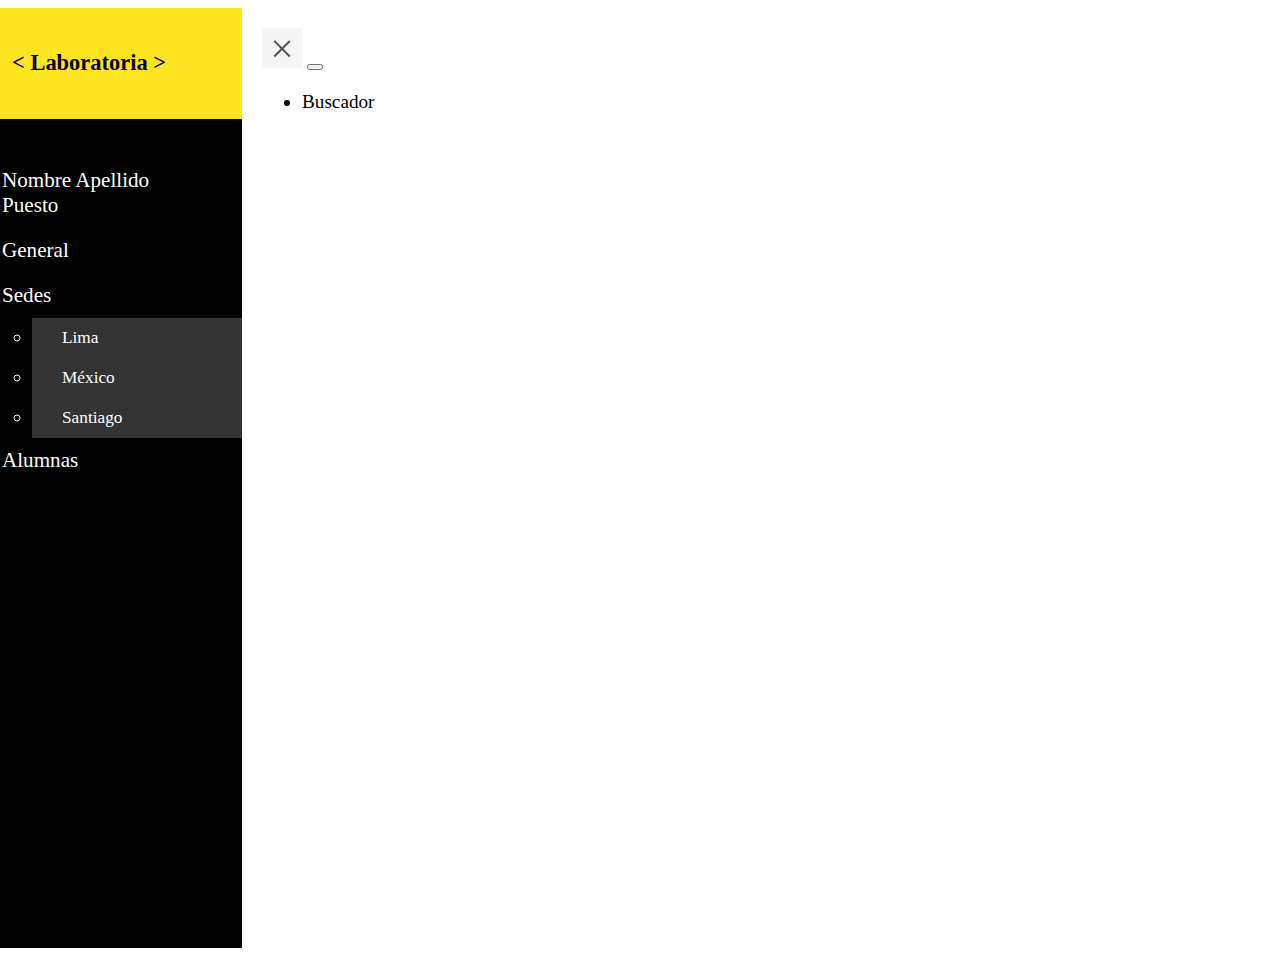
==== src/data.html @ 5e745148 "Merge pull request #10 from gloryarz/master" ====
<html lang="en">
<head>
    <meta charset="UTF-8">
    <meta name="viewport" content="width=device-width, initial-scale=1.0">
    <meta http-equiv="X-UA-Compatible" content="ie=edge">
    <title>Data Dashboard</title>
    <link rel="stylesheet" href="https://stackpath.bootstrapcdn.com/bootstrap/4.1.0/css/bootstrap.min.css" integrity="sha384-9gVQ4dYFwwWSjIDZnLEWnxCjeSWFphJiwGPXr1jddIhOegiu1FwO5qRGvFXOdJZ4" crossorigin="anonymous">
    <meta name="viewport" content="width=device-width, initial-scale=1, shrink-to-fit=no">
    <link rel="stylesheet" href="style.css" />
    <link href="https://fonts.googleapis.com/css?family=Bitter:400,700|Open+Sans:300,400,600" rel="stylesheet">
    <link rel="stylesheet" href="https://use.fontawesome.com/releases/v5.1.0/css/all.css" integrity="sha384-lKuwvrZot6UHsBSfcMvOkWwlCMgc0TaWr+30HWe3a4ltaBwTZhyTEggF5tJv8tbt" crossorigin="anonymous"> 
</head>
<body>
    <main class="container-fluid">
        <section class="marg font"> <!--Barra de Navegación-->
            <div class="wrapper">
                <nav id="sidebar">
                    <div class="sidebar-header">
                        <h3> < Laboratoria > </h3>
                    </div>
                    <ul class="list-unstyled components">
                    <li>
                        <a href="#"><span class="bold"> Nombre Apellido </span> <br> Puesto</a>
                    </li>
                        <li>
                            <a href="#" id="general">General</a>
                        </li>
                        <li class="active">
                            <a href="#homeSubmenu" data-toggle="collapse" aria-expanded="false" class="dropdown-toggle">Sedes</a>
                            <ul class="collapse list-unstyled" id="homeSubmenu">
                                <li>
                                    <a href="#" id="lima">Lima</a>
                                </li>
                                <li>
                                    <a href="#" id="mexico">México</a>
                                </li>
                                <li>
                                    <a href="#" id="santiago">Santiago</a>
                                </li>
                            </ul>
                        </li>
                        <li>
                            <a href="#" id="alumnas">Alumnas</a>
                        </li>
                    </ul>
                </nav>
        
                <div id="content">
                    <nav class="navbar navbar-expand-lg navbar-light bg-light">
                        <div class="container-fluid">
                            <button type="button" id="sidebarCollapse" class="navbar-btn">
                                <span></span>
                                <span></span>
                                <span></span>
                            </button>
                            <button class="btn btn-dark d-inline-block d-lg-none ml-auto" type="button" data-toggle="collapse" data-target="#navbarSupportedContent" aria-controls="navbarSupportedContent" aria-expanded="false" aria-label="Toggle navigation">
                                <i class="fas fa-align-justify"></i>
                            </button>
        
                            <div class="collapse navbar-collapse" id="navbarSupportedContent">
                                <ul class="nav navbar-nav ml-auto">
                                    <li class="nav-item active">
                                        <a class="nav-link" href="#">  Buscador </a>
                                    </li>
                                </ul>
                            </div>
                        </div>
                    </nav>
        </section> <!--Barra de Navegación-->
        
    </section><!--Prueba-->

    <section id= "screens" class="">
      <div id="demo"></div>
      <h4></h4>
    </section>

    
    
    </main>
    
    <script src="buttons.js" charset="utf-8"></script>
    <script src="data.js" charset="utf-8"></script>
    <script src="main.js" charset="utf-8"></script>
    <!-- jQuery CDN - Slim version (=without AJAX) -->
    <script src="https://code.jquery.com/jquery-3.3.1.slim.min.js" integrity="sha384-q8i/X+965DzO0rT7abK41JStQIAqVgRVzpbzo5smXKp4YfRvH+8abtTE1Pi6jizo" crossorigin="anonymous"></script>
    <!-- Popper.JS -->
    <script src="https://cdnjs.cloudflare.com/ajax/libs/popper.js/1.14.0/umd/popper.min.js" integrity="sha384-cs/chFZiN24E4KMATLdqdvsezGxaGsi4hLGOzlXwp5UZB1LY//20VyM2taTB4QvJ" crossorigin="anonymous"></script>
    <!-- Bootstrap JS -->
    <script src="https://stackpath.bootstrapcdn.com/bootstrap/4.1.0/js/bootstrap.min.js" integrity="sha384-uefMccjFJAIv6A+rW+L4AHf99KvxDjWSu1z9VI8SKNVmz4sk7buKt/6v9KI65qnm" crossorigin="anonymous"></script>

    <script type="text/javascript">
        $(document).ready(function () {
            $('#sidebarCollapse').on('click', function () {
                $('#sidebar').toggleClass('active');
                $(this).toggleClass('active');
            });
        });
    </script>

</body>
</html>
---- src/style.css ----
/* Colores de Laboratoria
Yellow 255,229,33  /   #FFE521
Pink    255,0,158  /   #FF009E
Green  86,248,154  /   #56F89A
*/

/* Login */
.black{
    color: black;
}

.inputs{
    border: 1px solid gainsboro;
    padding: .3rem;
    border-radius: .4rem;
    margin: 1rem;
}

.nav-bg {
    background-color: #FFE521;
    height: 100vh;
    width: 4.2rem;
    margin-left: -1rem;
}



.none {
    display: none;
}

.size {
    font-size: 2em;
}

/* Menú */
=======
@import "https://fonts.googleapis.com/css?family=Poppins:300,400,500,600,700";
body {
    font-family: 'Open Sans', sans-serif;
    background: #fafafa;
}

.marg{
    margin-left: -1rem;
}

.font{
    font-size: 1.2em;
    font-weight: 300;
}

.bold {
    font-weight: 400;
}

a, a:hover, a:focus {
    color: inherit;
    text-decoration: none;
    transition: all 0.3s;
}
.navbar-btn {
    box-shadow: none;
    outline: none !important;
    border: none;
}
.wrapper {
    display: flex;
    width: 100%;
    align-items: stretch;
    perspective: 1500px;
}
#sidebar {
    min-width: 250px;
    max-width: 250px;
    background: #000000;
    color: #fff;
    transition: all 0.6s cubic-bezier(0.945, 0.020, 0.270, 0.665);
    transform-origin: bottom left;
}

#sidebar.active {
    margin-left: -250px;
    transform: rotateY(100deg);
}

#sidebar .sidebar-header {
    padding: 20px;
    color: #000000;
    background: #ffe521;
}

#sidebar ul.components {
    padding: 20px 0;
    border-bottom: 1px solid #000000;
}

#sidebar ul p {
    color: #fff;
    padding: 10px;
}

#sidebar ul li a {
    padding: 10px;
    font-size: 1.1em;
    display: block;
}
#sidebar ul li a:hover {
    color: #ffa000;
    background: #fff;
}

#sidebar ul li.active > a, a[aria-expanded="true"] {
    color: #fff;
    background: #000000;
}

a[data-toggle="collapse"] {
    position: relative;
}

.dropdown-toggle::after {
    display: block;
    position: absolute;
    top: 50%;
    right: 20px;
    transform: translateY(-50%);
}

ul ul a {
    font-size: 0.9em !important;
    padding-left: 30px !important;
    background: #333333;
}

ul.CTAs {
    padding: 20px;
}

ul.CTAs a {
    text-align: center;
    font-size: 0.9em !important;
    display: block;
    border-radius: 5px;
    margin-bottom: 5px;
}

#content {
    width: 100%;
    padding: 20px;
    min-height: 100vh;
    transition: all 0.3s;
}

#sidebarCollapse {
    width: 40px;
    height: 40px;
    background: #f5f5f5;
    cursor: pointer;
}

#sidebarCollapse span {
    width: 80%;
    height: 2px;
    margin: 0 auto;
    display: block;
    background: #555;
    transition: all 0.8s cubic-bezier(0.810, -0.330, 0.345, 1.375);
    transition-delay: 0.2s;
}

#sidebarCollapse span:first-of-type {
    transform: rotate(45deg) translate(2px, 2px);
}
#sidebarCollapse span:nth-of-type(2) {
    opacity: 0;
}
#sidebarCollapse span:last-of-type {
    transform: rotate(-45deg) translate(1px, -1px);
}


#sidebarCollapse.active span {
    transform: none;
    opacity: 1;
    margin: 5px auto;
}

@media (max-width: 768px) {
    #sidebar {
        margin-left: -250px;
        transform: rotateY(90deg);
    }
    #sidebar.active {
        margin-left: 0;
        transform: none;
    }
    #sidebarCollapse span:first-of-type,
    #sidebarCollapse span:nth-of-type(2),
    #sidebarCollapse span:last-of-type {
        transform: none;
        opacity: 1;
        margin: 5px auto;
    }
    #sidebarCollapse.active span {
        margin: 0 auto;
    }
    #sidebarCollapse.active span:first-of-type {
        transform: rotate(45deg) translate(2px, 2px);
    }
    #sidebarCollapse.active span:nth-of-type(2) {
        opacity: 0;
    }
    #sidebarCollapse.active span:last-of-type {
        transform: rotate(-45deg) translate(1px, -1px);
    }

}
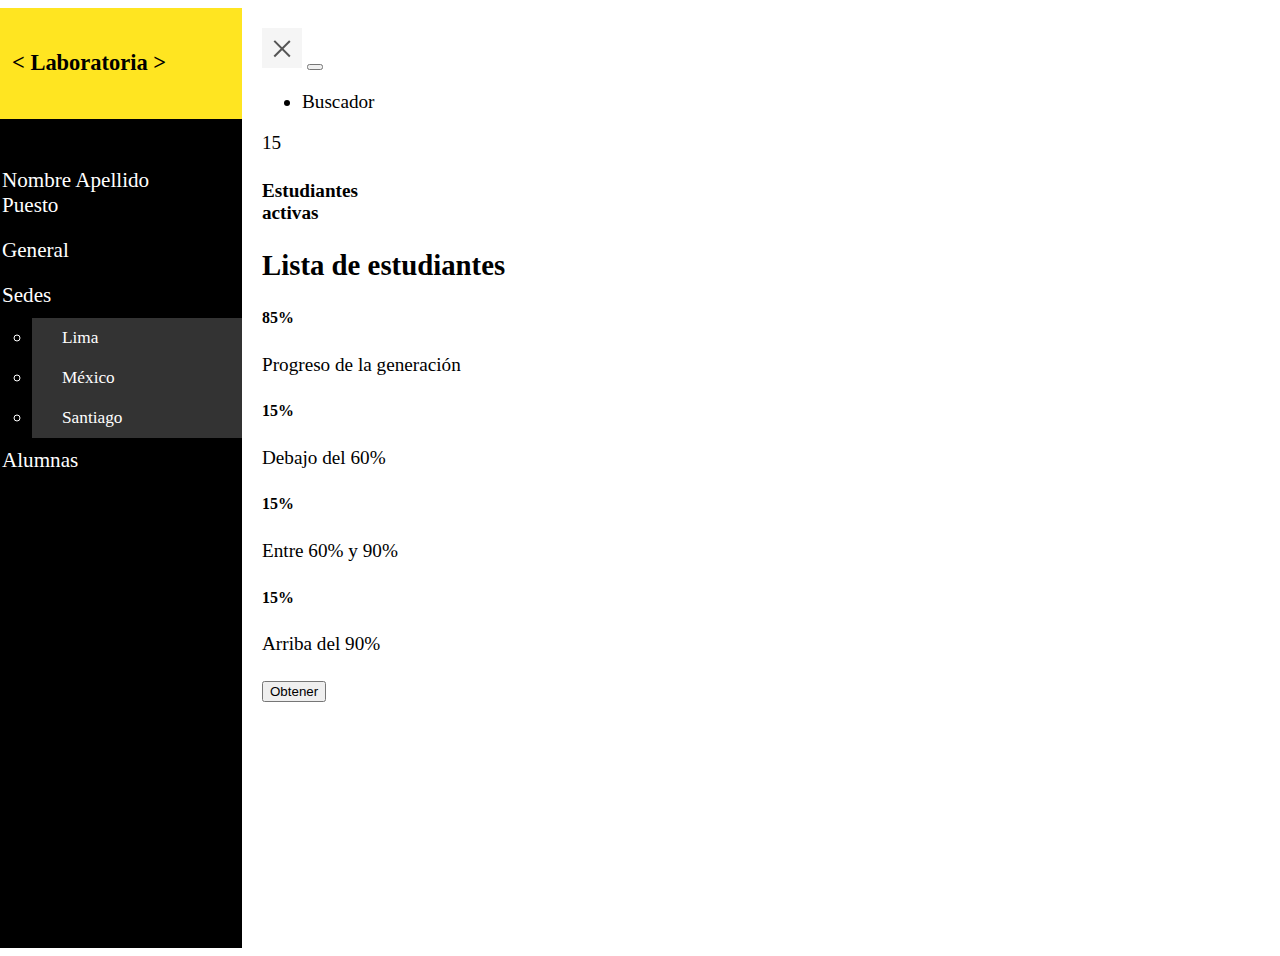
==== commit 24f45c75: "Se agrega primer pantalla" ====
--- a/src/data.html
+++ b/src/data.html
@@ -64,17 +64,42 @@
                                     </li>
                                 </ul>
                             </div>
+                            
                         </div>
                     </nav>
+                   
+                    <section id= "screens" class="jumbotron">
+                        <div class="row">
+                            <div id="demo" class="col-12 col-md-6"><span><p>15</p></span><h4 class="">Estudiantes <br> activas</h4></div>
+                            <div class="col-12 col-md-6"><h2>Lista de estudiantes</h2></div>
+                            <div class="col-12 col-md-3"> <h5>85%</h5><p>Progreso de la generación</p></div>
+                            <div class="col-12 col-md-3"> <h5>15%</h5><p>Debajo del 60%</p></div>
+                            <div class="col-12 col-md-3"> <h5>15%</h5><p>Entre 60% y 90%</p></div>
+                            <div class="col-12 col-md-3"> <h5>15%</h5><p>Arriba del 90%</p></div>
+                        </div>
+
+                        
+
+                        <h4> </h4>
+                      </section>
+
+
+
+                      <div class="container my -5 text-center">
+                        <button class="btn btn-danger w-100" onclick="traer()">Obtener</button>
+                        <div class="mt-5" id="contenido">
+                          <p></p>
+                    
+                        </div>
+                      </div>
         </section> <!--Barra de Navegación-->
         
     </section><!--Prueba-->
 
-    <section id= "screens" class="">
-      <div id="demo"></div>
-      <h4></h4>
-    </section>
+    
 
+     
+      
     
     
     </main>
@@ -98,5 +123,6 @@
         });
     </script>
 
+
 </body>
 </html>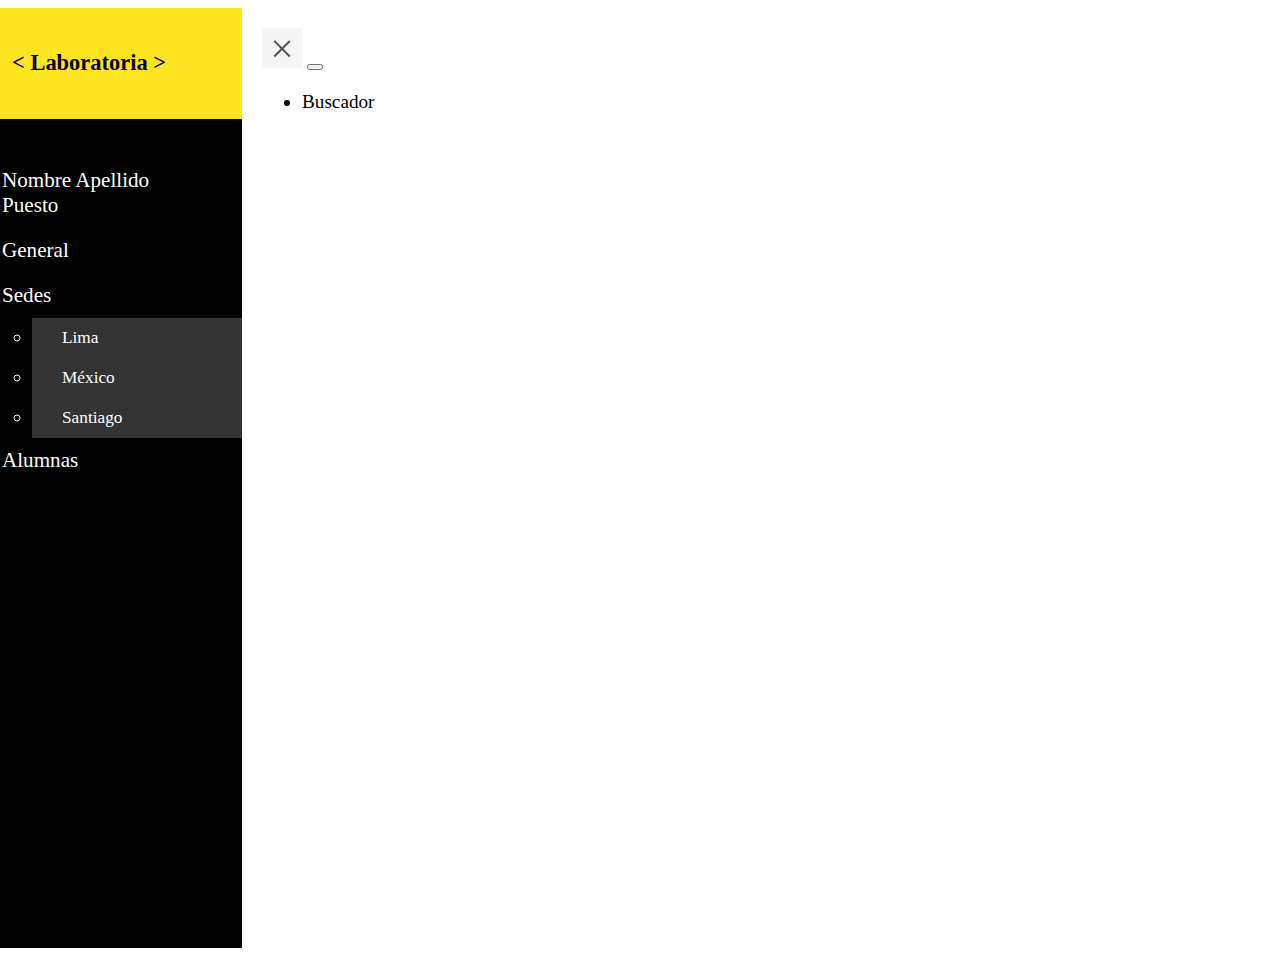
==== commit 977833d9: "Función que obtiene la data del json por objetos" ====
--- a/src/data.html
+++ b/src/data.html
@@ -8,7 +8,7 @@
     <meta name="viewport" content="width=device-width, initial-scale=1, shrink-to-fit=no">
     <link rel="stylesheet" href="style.css" />
     <link href="https://fonts.googleapis.com/css?family=Bitter:400,700|Open+Sans:300,400,600" rel="stylesheet">
-    <link rel="stylesheet" href="https://use.fontawesome.com/releases/v5.1.0/css/all.css" integrity="sha384-lKuwvrZot6UHsBSfcMvOkWwlCMgc0TaWr+30HWe3a4ltaBwTZhyTEggF5tJv8tbt" crossorigin="anonymous"> 
+    <link rel="stylesheet" href="https://use.fontawesome.com/releases/v5.1.0/css/all.css" integrity="sha384-lKuwvrZot6UHsBSfcMvOkWwlCMgc0TaWr+30HWe3a4ltaBwTZhyTEggF5tJv8tbt" crossorigin="anonymous">
 </head>
 <body>
     <main class="container-fluid">
@@ -44,7 +44,7 @@
                         </li>
                     </ul>
                 </nav>
-        
+
                 <div id="content">
                     <nav class="navbar navbar-expand-lg navbar-light bg-light">
                         <div class="container-fluid">
@@ -56,7 +56,7 @@
                             <button class="btn btn-dark d-inline-block d-lg-none ml-auto" type="button" data-toggle="collapse" data-target="#navbarSupportedContent" aria-controls="navbarSupportedContent" aria-expanded="false" aria-label="Toggle navigation">
                                 <i class="fas fa-align-justify"></i>
                             </button>
-        
+
                             <div class="collapse navbar-collapse" id="navbarSupportedContent">
                                 <ul class="nav navbar-nav ml-auto">
                                     <li class="nav-item active">
@@ -64,46 +64,24 @@
                                     </li>
                                 </ul>
                             </div>
-                            
                         </div>
                     </nav>
-                   
-                    <section id= "screens" class="jumbotron">
-                        <div class="row">
-                            <div id="demo" class="col-12 col-md-6"><span><p>15</p></span><h4 class="">Estudiantes <br> activas</h4></div>
-                            <div class="col-12 col-md-6"><h2>Lista de estudiantes</h2></div>
-                            <div class="col-12 col-md-3"> <h5>85%</h5><p>Progreso de la generación</p></div>
-                            <div class="col-12 col-md-3"> <h5>15%</h5><p>Debajo del 60%</p></div>
-                            <div class="col-12 col-md-3"> <h5>15%</h5><p>Entre 60% y 90%</p></div>
-                            <div class="col-12 col-md-3"> <h5>15%</h5><p>Arriba del 90%</p></div>
-                        </div>
+        </section> <!--Barra de Navegación-->
 
-                        
+    </section><!--Prueba-->
 
-                        <h4> </h4>
-                      </section>
+    <section id= "screens" class="">
+      <div id="demo"></div>
+      <h4></h4>
+
+
+    </section>
 
 
 
-                      <div class="container my -5 text-center">
-                        <button class="btn btn-danger w-100" onclick="traer()">Obtener</button>
-                        <div class="mt-5" id="contenido">
-                          <p></p>
-                    
-                        </div>
-                      </div>
-        </section> <!--Barra de Navegación-->
-        
-    </section><!--Prueba-->
 
-    
+    </main>
 
-     
-      
-    
-    
-    </main>
-    
     <script src="buttons.js" charset="utf-8"></script>
     <script src="data.js" charset="utf-8"></script>
     <script src="main.js" charset="utf-8"></script>
@@ -123,6 +101,5 @@
         });
     </script>
 
-
 </body>
-</html>+</html>
--- a/src/style.css
+++ b/src/style.css
@@ -23,8 +23,6 @@
     width: 4.2rem;
     margin-left: -1rem;
 }
-
-
 
 .none {
     display: none;
@@ -217,4 +215,3 @@
     }
 
 }
-
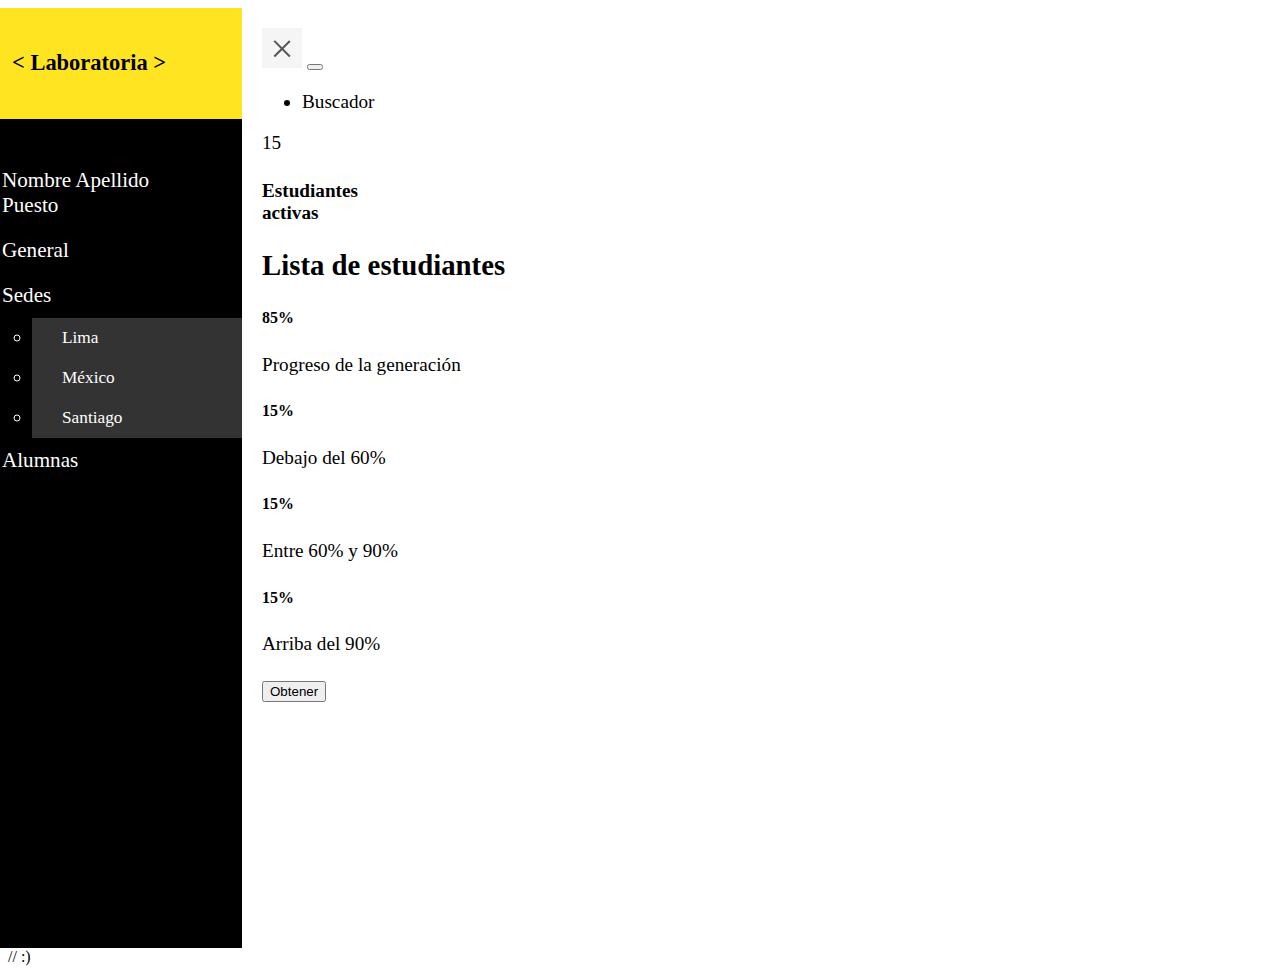
==== commit c90a80ba: "Merge remote-tracking branch 'origin/master' into acomodo git commit -m "merge"" ====
--- a/src/data.html
+++ b/src/data.html
@@ -8,7 +8,7 @@
     <meta name="viewport" content="width=device-width, initial-scale=1, shrink-to-fit=no">
     <link rel="stylesheet" href="style.css" />
     <link href="https://fonts.googleapis.com/css?family=Bitter:400,700|Open+Sans:300,400,600" rel="stylesheet">
-    <link rel="stylesheet" href="https://use.fontawesome.com/releases/v5.1.0/css/all.css" integrity="sha384-lKuwvrZot6UHsBSfcMvOkWwlCMgc0TaWr+30HWe3a4ltaBwTZhyTEggF5tJv8tbt" crossorigin="anonymous">
+    <link rel="stylesheet" href="https://use.fontawesome.com/releases/v5.1.0/css/all.css" integrity="sha384-lKuwvrZot6UHsBSfcMvOkWwlCMgc0TaWr+30HWe3a4ltaBwTZhyTEggF5tJv8tbt" crossorigin="anonymous"> 
 </head>
 <body>
     <main class="container-fluid">
@@ -44,7 +44,7 @@
                         </li>
                     </ul>
                 </nav>
-
+        
                 <div id="content">
                     <nav class="navbar navbar-expand-lg navbar-light bg-light">
                         <div class="container-fluid">
@@ -56,7 +56,7 @@
                             <button class="btn btn-dark d-inline-block d-lg-none ml-auto" type="button" data-toggle="collapse" data-target="#navbarSupportedContent" aria-controls="navbarSupportedContent" aria-expanded="false" aria-label="Toggle navigation">
                                 <i class="fas fa-align-justify"></i>
                             </button>
-
+        
                             <div class="collapse navbar-collapse" id="navbarSupportedContent">
                                 <ul class="nav navbar-nav ml-auto">
                                     <li class="nav-item active">
@@ -64,24 +64,46 @@
                                     </li>
                                 </ul>
                             </div>
+                            
                         </div>
                     </nav>
-        </section> <!--Barra de Navegación-->
+                   
+                    <section id= "screens" class="jumbotron">
+                        <div class="row">
+                            <div id="demo" class="col-12 col-md-6"><span><p>15</p></span><h4 class="">Estudiantes <br> activas</h4></div>
+                            <div class="col-12 col-md-6"><h2>Lista de estudiantes</h2></div>
+                            <div class="col-12 col-md-3"> <h5>85%</h5><p>Progreso de la generación</p></div>
+                            <div class="col-12 col-md-3"> <h5>15%</h5><p>Debajo del 60%</p></div>
+                            <div class="col-12 col-md-3"> <h5>15%</h5><p>Entre 60% y 90%</p></div>
+                            <div class="col-12 col-md-3"> <h5>15%</h5><p>Arriba del 90%</p></div>
+                        </div>
 
-    </section><!--Prueba-->
+                        
 
-    <section id= "screens" class="">
-      <div id="demo"></div>
-      <h4></h4>
-
-
-    </section>
+                        <h4> </h4>
+                      </section>
 
 
 
+                      <div class="container my -5 text-center">
+                        <button class="btn btn-danger w-100" onclick="traer()">Obtener</button>
+                        <div class="mt-5" id="contenido">
+                          <p></p>
+                    
+                        </div>
+                      </div>
+        </section> <!--Barra de Navegación-->
+        
+    </section><!--Prueba-->
 
+    
+
+     
+      
+    
+    
     </main>
-
+    
     <script src="buttons.js" charset="utf-8"></script>
     <script src="data.js" charset="utf-8"></script>
     <script src="main.js" charset="utf-8"></script>
@@ -101,5 +123,8 @@
         });
     </script>
 
+
 </body>
 </html>
+
+// :)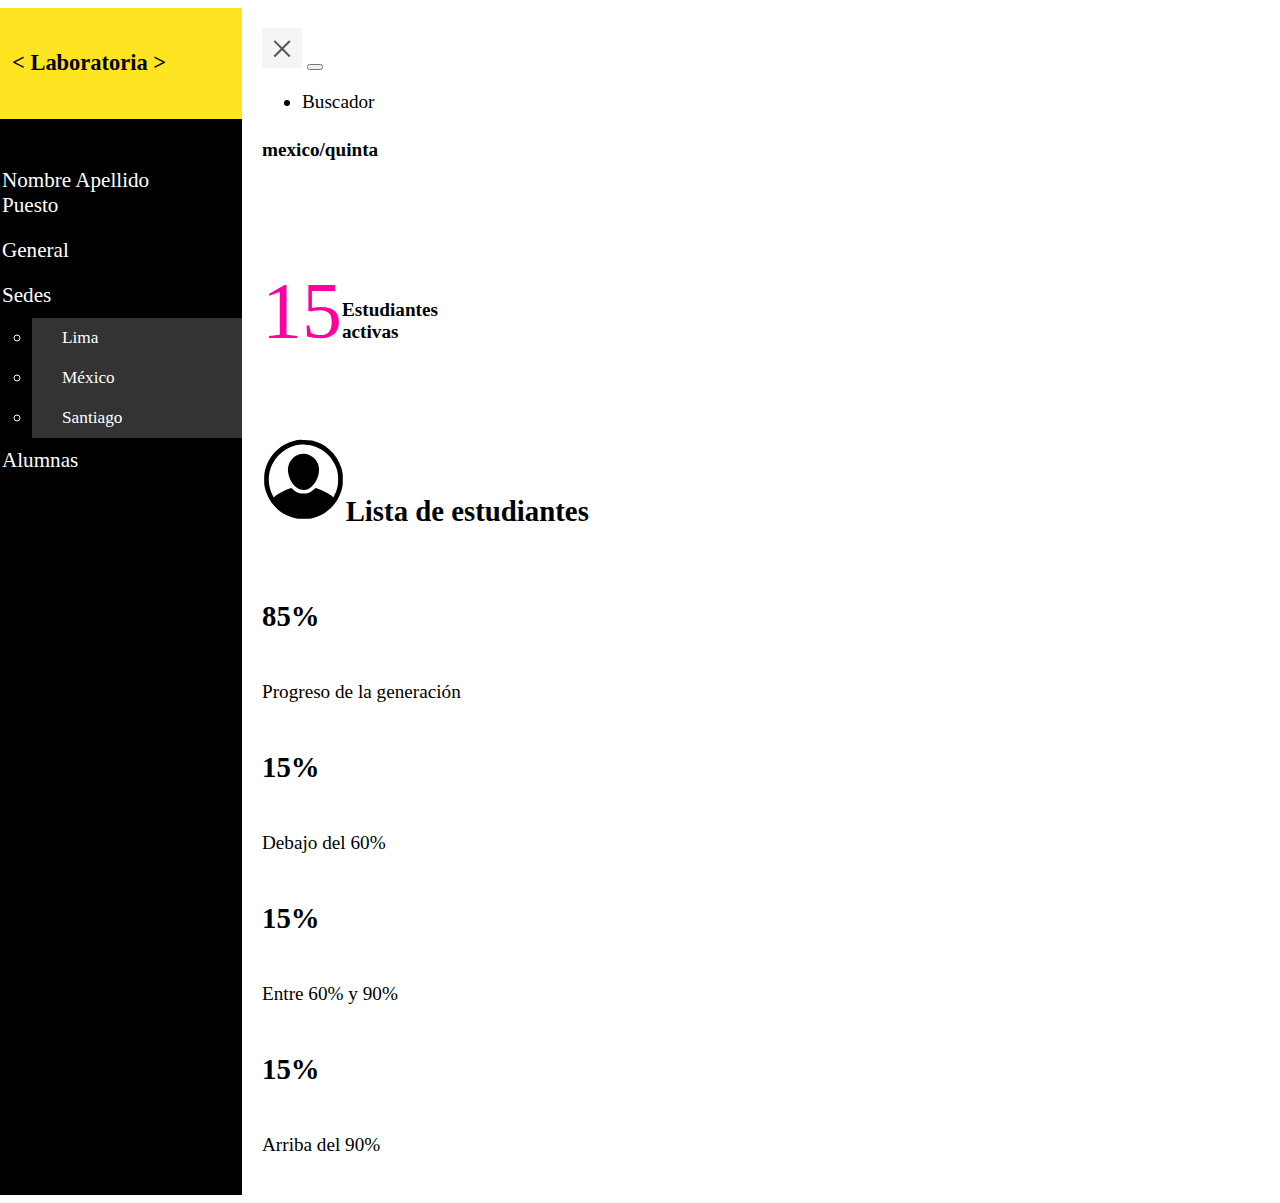
==== commit 1add1dd6: "Imprime con boton alumnas" ====
--- a/src/data.html
+++ b/src/data.html
@@ -40,7 +40,7 @@
                             </ul>
                         </li>
                         <li>
-                            <a href="#" id="alumnas">Alumnas</a>
+                            <a href="#" id="alumnas" onclick="traer()">Alumnas</a>
                         </li>
                     </ul>
                 </nav>
@@ -68,30 +68,30 @@
                         </div>
                     </nav>
                    
+                    <!-- Pantalla que se muestra al entrar-->
                     <section id= "screens" class="jumbotron">
                         <div class="row">
-                            <div id="demo" class="col-12 col-md-6"><span><p>15</p></span><h4 class="">Estudiantes <br> activas</h4></div>
-                            <div class="col-12 col-md-6"><h2>Lista de estudiantes</h2></div>
-                            <div class="col-12 col-md-3"> <h5>85%</h5><p>Progreso de la generación</p></div>
-                            <div class="col-12 col-md-3"> <h5>15%</h5><p>Debajo del 60%</p></div>
-                            <div class="col-12 col-md-3"> <h5>15%</h5><p>Entre 60% y 90%</p></div>
-                            <div class="col-12 col-md-3"> <h5>15%</h5><p>Arriba del 90%</p></div>
+                            <div class="col-12 p-3"><h4>mexico/quinta</h4></div>
+                            <div id="demo" class="col-12 col-md-6"><span><p class="size inline user p-3">15</p></span><h4 class="inline">Estudiantes <br> activas</h4></div>
+                            <div class="col-12 col-md-6"><img src="img/user.svg" alt="" class="inline p-3"><h2 class="inline">Lista de estudiantes</h2></div>
+                            <div class="col-12 col-md-3 pt-5"> <h5 class="size">85%</h5><p>Progreso de la generación</p></div>
+                            <div class="col-12 col-md-3 pt-5"> <h5 class="size">15%</h5><p>Debajo del 60%</p></div>
+                            <div class="col-12 col-md-3 pt-5"> <h5 class="size">15%</h5><p>Entre 60% y 90%</p></div>
+                            <div class="col-12 col-md-3 pt-5"> <h5 class="size">15%</h5><p>Arriba del 90%</p></div>
+                        </div>
+                      </section>
+
+                      <div class="" id="contenido">
+                        
+                            <!-- <button class="btn btn-danger w-100" onclick="traer()">Obtener</button>  
+                                class = "container my -5 text-center" 
+                             <div class="mt-5" >
+                               <p></p>
+                         
+                             </div> -->
                         </div>
 
-                        
-
-                        <h4> </h4>
-                      </section>
-
-
-
-                      <div class="container my -5 text-center">
-                        <button class="btn btn-danger w-100" onclick="traer()">Obtener</button>
-                        <div class="mt-5" id="contenido">
-                          <p></p>
-                    
-                        </div>
-                      </div>
+                      
         </section> <!--Barra de Navegación-->
         
     </section><!--Prueba-->
@@ -127,4 +127,3 @@
 </body>
 </html>
 
-// :)--- a/src/style.css
+++ b/src/style.css
@@ -29,8 +29,9 @@
 }
 
 .size {
-    font-size: 2em;
-}
+    font-size: 1.5em;
+}
+
 
 /* Menú */
 =======
@@ -215,3 +216,12 @@
     }
 
 }
+
+.user {
+    font-size: 5rem;
+    color: #FF009E;
+}
+
+.inline{
+    display: inline-block;
+}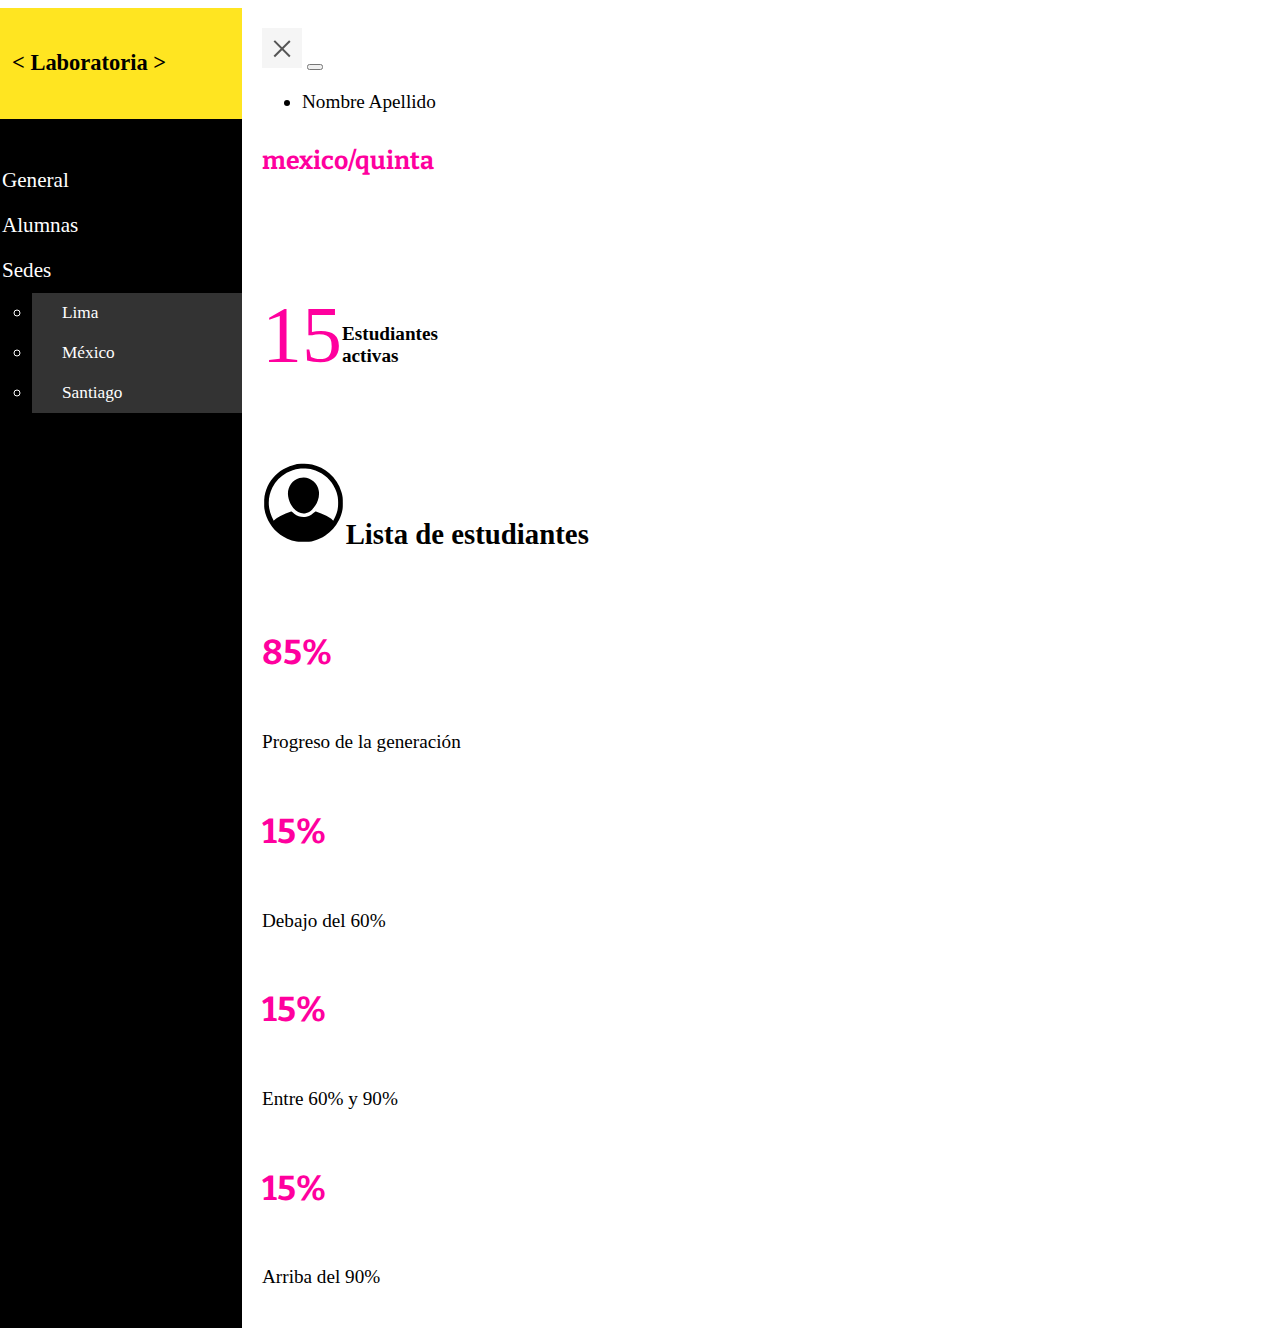
==== commit 2282ce36: "Merge pull request #6 from gloryarz/Dom" ====
--- a/src/data.html
+++ b/src/data.html
@@ -8,7 +8,7 @@
     <meta name="viewport" content="width=device-width, initial-scale=1, shrink-to-fit=no">
     <link rel="stylesheet" href="style.css" />
     <link href="https://fonts.googleapis.com/css?family=Bitter:400,700|Open+Sans:300,400,600" rel="stylesheet">
-    <link rel="stylesheet" href="https://use.fontawesome.com/releases/v5.1.0/css/all.css" integrity="sha384-lKuwvrZot6UHsBSfcMvOkWwlCMgc0TaWr+30HWe3a4ltaBwTZhyTEggF5tJv8tbt" crossorigin="anonymous"> 
+    <link rel="stylesheet" href="https://use.fontawesome.com/releases/v5.1.0/css/all.css" integrity="sha384-lKuwvrZot6UHsBSfcMvOkWwlCMgc0TaWr+30HWe3a4ltaBwTZhyTEggF5tJv8tbt" crossorigin="anonymous">
 </head>
 <body>
     <main class="container-fluid">
@@ -19,11 +19,11 @@
                         <h3> < Laboratoria > </h3>
                     </div>
                     <ul class="list-unstyled components">
-                    <li>
-                        <a href="#"><span class="bold"> Nombre Apellido </span> <br> Puesto</a>
-                    </li>
                         <li>
                             <a href="#" id="general">General</a>
+                        </li>
+                        <li>
+                            <a href="#" id="pruebas">Alumnas</a>
                         </li>
                         <li class="active">
                             <a href="#homeSubmenu" data-toggle="collapse" aria-expanded="false" class="dropdown-toggle">Sedes</a>
@@ -39,12 +39,8 @@
                                 </li>
                             </ul>
                         </li>
-                        <li>
-                            <a href="#" id="alumnas" onclick="traer()">Alumnas</a>
-                        </li>
                     </ul>
                 </nav>
-        
                 <div id="content">
                     <nav class="navbar navbar-expand-lg navbar-light bg-light">
                         <div class="container-fluid">
@@ -56,55 +52,58 @@
                             <button class="btn btn-dark d-inline-block d-lg-none ml-auto" type="button" data-toggle="collapse" data-target="#navbarSupportedContent" aria-controls="navbarSupportedContent" aria-expanded="false" aria-label="Toggle navigation">
                                 <i class="fas fa-align-justify"></i>
                             </button>
-        
                             <div class="collapse navbar-collapse" id="navbarSupportedContent">
                                 <ul class="nav navbar-nav ml-auto">
                                     <li class="nav-item active">
-                                        <a class="nav-link" href="#">  Buscador </a>
+                                        <a class="nav-link" href="#"> <i class="far fa-grin"></i> Nombre Apellido </a>
                                     </li>
                                 </ul>
                             </div>
-                            
                         </div>
                     </nav>
-                   
                     <!-- Pantalla que se muestra al entrar-->
                     <section id= "screens" class="jumbotron">
                         <div class="row">
-                            <div class="col-12 p-3"><h4>mexico/quinta</h4></div>
+                            <div class="col-12 p-3"><h4 class="title">mexico/quinta</h4></div>
                             <div id="demo" class="col-12 col-md-6"><span><p class="size inline user p-3">15</p></span><h4 class="inline">Estudiantes <br> activas</h4></div>
                             <div class="col-12 col-md-6"><img src="img/user.svg" alt="" class="inline p-3"><h2 class="inline">Lista de estudiantes</h2></div>
-                            <div class="col-12 col-md-3 pt-5"> <h5 class="size">85%</h5><p>Progreso de la generación</p></div>
-                            <div class="col-12 col-md-3 pt-5"> <h5 class="size">15%</h5><p>Debajo del 60%</p></div>
-                            <div class="col-12 col-md-3 pt-5"> <h5 class="size">15%</h5><p>Entre 60% y 90%</p></div>
-                            <div class="col-12 col-md-3 pt-5"> <h5 class="size">15%</h5><p>Arriba del 90%</p></div>
+                            <div class="col-12 col-md-3 pt-5"> <h5 class="size per">85%</h5><p>Progreso de la generación</p></div>
+                            <div class="col-12 col-md-3 pt-5"> <h5 class="size per">15%</h5><p>Debajo del 60%</p></div>
+                            <div class="col-12 col-md-3 pt-5"> <h5 class="size per">15%</h5><p>Entre 60% y 90%</p></div>
+                            <div class="col-12 col-md-3 pt-5"> <h5 class="size per">15%</h5><p>Arriba del 90%</p></div>
                         </div>
                       </section>
-
-                      <div class="" id="contenido">
-                        
-                            <!-- <button class="btn btn-danger w-100" onclick="traer()">Obtener</button>  
-                                class = "container my -5 text-center" 
-                             <div class="mt-5" >
-                               <p></p>
-                         
-                             </div> -->
+                      <section id= "generalPantalla" class="jumbotron none">
+                        <div class="row">
+                            <div class="col-12 p-3"><h4> < Laboratoria ></h4></div>
+                            <div id="demo" class="col-12 col-md-6"><span><p class="size inline user p-3" id="contador"></p></span><h4 class="inline">Estudiantes</h4></div>
+                            <div class="col-12 col-md-6" id="lista"><img src="img/user.svg" alt="" class="inline p-3"><h2 class="inline">Lista de estudiantes</h2></div>
+                            <div class="col-12 col-md-3 pt-5"> <p class="title">Promedio de las generaciones</p></div>
+                            <div class="col-12 col-md-3 pt-5"> <h5 class="size per" id="promL"></h5><p>Lima</p></div>
+                            <div class="col-12 col-md-3 pt-5" > <h5 class="size per" id="promM"></h5><p>México</p></div>
+                            <div class="col-12 col-md-3 pt-5" > <h5 class="size per" id="promS"></h5><p>Santiago</p></div>
                         </div>
-
-                      
+                      </section>
+                      <div class="none" id="contenido">
+                        </div>
+                      <section class="none" id="table">
+                        <table class="table table-striped text-center">
+                            <thead>
+                              <tr>
+                                <th scope="col">Nombre</th>
+                                <th scope="col">Generación</th>
+                                <th scope="col">Porcentaje de completitud</th>
+                              </tr>
+                            </thead>
+                            <tbody id="tBody">
+                              
+                            </tbody>
+                          </table>
+                          
+                      </section>  
         </section> <!--Barra de Navegación-->
-        
     </section><!--Prueba-->
-
-    
-
-     
-      
-    
-    
     </main>
-    
-    <script src="buttons.js" charset="utf-8"></script>
     <script src="data.js" charset="utf-8"></script>
     <script src="main.js" charset="utf-8"></script>
     <!-- jQuery CDN - Slim version (=without AJAX) -->
@@ -113,7 +112,6 @@
     <script src="https://cdnjs.cloudflare.com/ajax/libs/popper.js/1.14.0/umd/popper.min.js" integrity="sha384-cs/chFZiN24E4KMATLdqdvsezGxaGsi4hLGOzlXwp5UZB1LY//20VyM2taTB4QvJ" crossorigin="anonymous"></script>
     <!-- Bootstrap JS -->
     <script src="https://stackpath.bootstrapcdn.com/bootstrap/4.1.0/js/bootstrap.min.js" integrity="sha384-uefMccjFJAIv6A+rW+L4AHf99KvxDjWSu1z9VI8SKNVmz4sk7buKt/6v9KI65qnm" crossorigin="anonymous"></script>
-
     <script type="text/javascript">
         $(document).ready(function () {
             $('#sidebarCollapse').on('click', function () {
@@ -122,8 +120,5 @@
             });
         });
     </script>
-
-
 </body>
-</html>
-
+</html>--- a/src/style.css
+++ b/src/style.css
@@ -1,4 +1,3 @@
-
 /* Colores de Laboratoria
 Yellow 255,229,33  /   #FFE521
 Pink    255,0,158  /   #FF009E
@@ -107,7 +106,7 @@
 }
 #sidebar ul li a:hover {
     color: #ffa000;
-    background: #fff;
+    background: #282a27;
 }
 
 #sidebar ul li.active > a, a[aria-expanded="true"] {
@@ -224,4 +223,40 @@
 
 .inline{
     display: inline-block;
-}+}
+.smile {
+   font-size: 6rem;
+   padding: 1rem;
+   color: #6c757d;
+}
+
+.txto{
+   display: inline-block;
+   font-size: 1rem;
+   padding: 1rem;
+   background-color: #ff1b9d21;
+
+}
+
+.boldi {
+   font-family: bitter;
+   font-size: 1.3em;
+   color: #FF009E;
+}
+
+.per {
+    font-family: bitter;
+   font-size: 1.8em;
+   color: #FF009E;
+}
+
+.title {
+    font-family: bitter;
+   font-size: 1.3em;
+   color: #FF009E;
+}
+
+.table-striped>tbody>tr:nth-child(odd)>td, 
+.table-striped>tbody>tr:nth-child(odd)>th {
+   background-color: #ff1b9d21; 
+ }